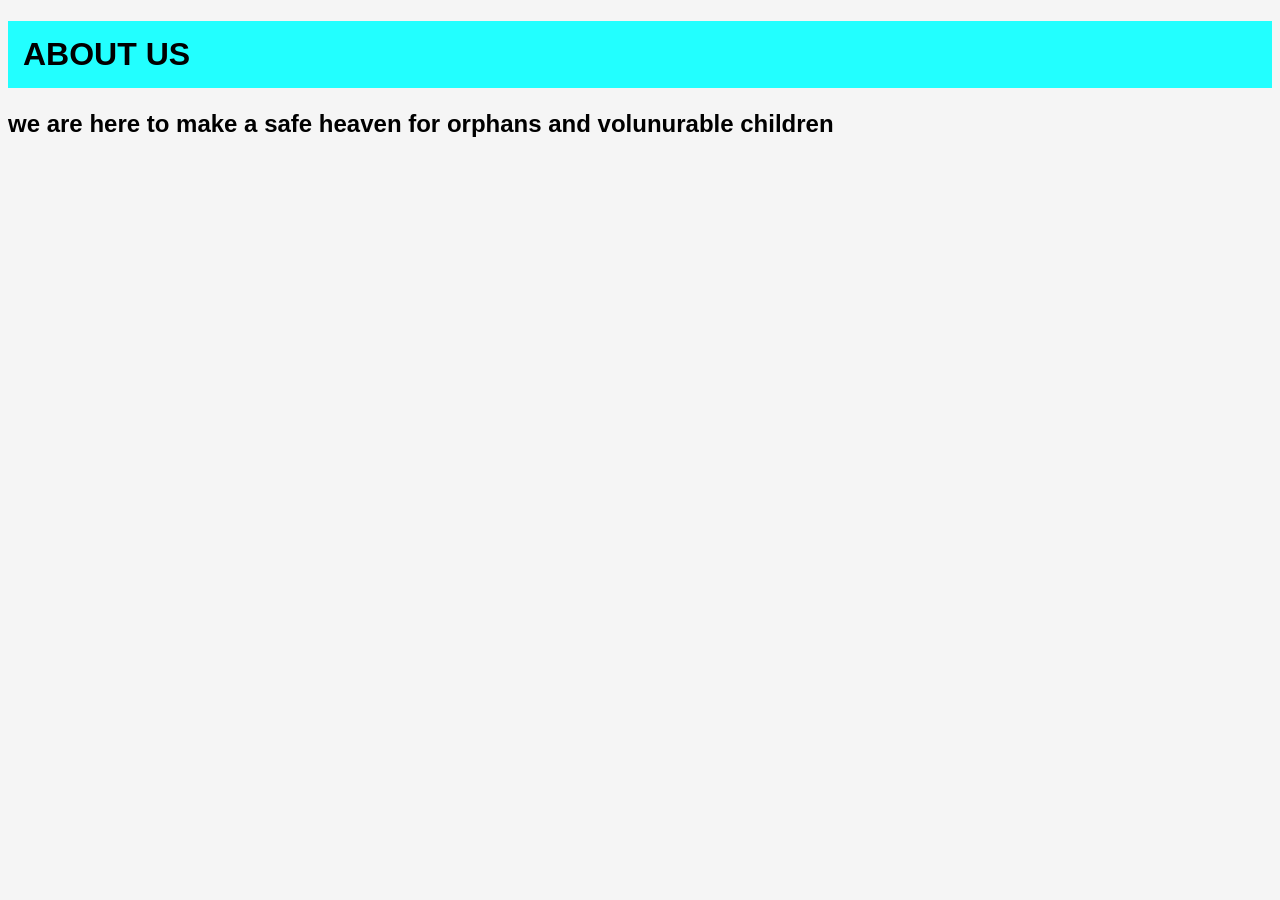
==== about.html @ 44b239a9 "my first commit" ====
<!DOCTYPE html>
<html lang="en">
    <head>
    <meta charset="UTS-8">
    <meta name="viewport" content="width=device-width,initial-scale=1.0">
    <title>About Us-Home Care Uganda</title>
    <link rel="stylesheet" href="css/style.css">
    <head>
     

    <body>
        <h1>ABOUT US</h1>
        <h2>we are here to make a safe heaven for orphans and volunurable children</h2>
         


    </body>






    </head>








    </head>




</html>
---- css/style.css ----
{
margin:0;
padding:0;
box-sizing:border-box;

}

body{
    font: 1em sans-serif;
    background: #f5f5f5;
    .container{
        width: 90%;
        max-width: 1200px;
        margin: auto;
    }
  nav{
    background-color: #0A2E5c;
    display: flex;
    justify-content: space-between;
    align-items: center;
    padding: 10px 6%;
    position: sticky;
    top:0;
    z-index: 1000;
    height: 70px;
  }
  nav h2{
    color: white;
    display: inline;
  }

    nav ul i{
        list-style: none;
        display: flex;
    }
    nav ul li a{
        color: white;
        text-decoration: none;
        font-size: 18px;
        font-weight: bold;
        transition: 0.4s;
    }
    nav ul li a:hover{
        color: #ffd700;
    }
    .hero{
        height: 100vh;
        background-image: url("../images/children.jpg");
        background-size: cover;
        background-position: center;
        background-repeat: no-repeat;

        display: flex;
        justify-content: center;
        align-items: center;

        text-align: center;
    }
    .hero-content{
        background: rgba(0,0,0,0.6);
        padding: 40px;
        border-radius: 10px;
    }
    .hero h1{
        color: white;
        font-size: 60px;
        mergin-bottom: 20px;

    }
     .hero p{
        color: gold;
        font-size: 20px;
        margin-bottom: 20px;
        
     }
     .hero h3{
        color:white;
        font-size: 20px;
        margin-bottom: 30px;
     }
     .btn{
        background: darkblue;
        color:white;
        text-decoration: none;
        padding: 15px 35px;
        border-radius: 8px;
        font-size: 18px;
        

     }

     .btn:hover{
        background:gold;
        color:black;
      
     }
     .about{
        padding-top:100px;
        background: #f8f9fa;
        text-align: center;
     }
     .about h2{
        font-size: 40px;
        color: darkblue;
        mergin-bottom:20px;
     }

     .about p{
        font-size: 20px;
        color:#555;
        line-height:1.8;
     }
     .cards{
        display: flex;
        justify-content: space-between;
        gap: 30px;
        margin-top:5px solid #1E88E5;
     }
     .cards{
        background:#ffffff;
        padding:30px
        border-radius:12px;
        box-shadow:0 8px 20px
         rgba(0,0,0,.15);
         flex:1;
         transition:0.4s;
     }
     .card:hover{
        transform:translateY(-10px);
     }
     .card h3{
        color:darkblue;
        margin-bottom: 15px;
     }
     .program{
        padding:80px 10%;
        background: #eef7ff;
        text-align: center;
     }
     .program h2{
        font-size: 40px;
        color:darkblue
        margin-botton:40px;
     }
     .program-container{
        display: grid;
        grid-template-columns: repeat(auto-fit,minmax(320px,1fr));
           gap: 20px;
     }
     .program-box{
        background: white;
        padding: 30px;
        border-radius:15px;
        box-shadow:0 5px 15px
        rgb(0,0,0,0.15);
         transition:0.4s;
     }
     .program-box:hover{
        transform: scale(1.05);
        background:#0A2E5c;
        color: white;
     }
     .program-box:hover h3{
        color: #0A2E5c;
     }
     .program-box:hover P{
        color: white;
     }




} 
h1{
    background: #2ff;
    padding: 15px;
}
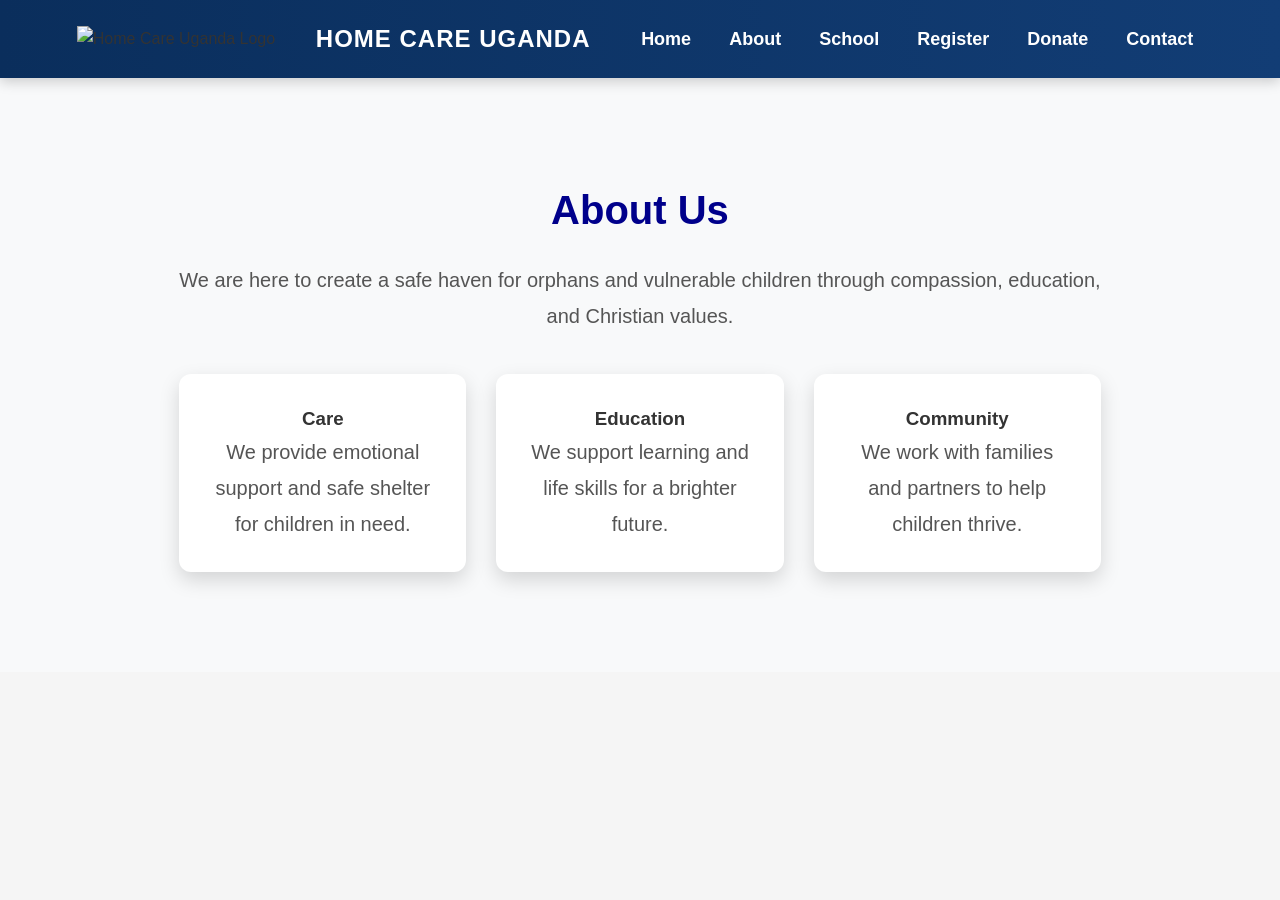
==== commit 2d7d00bd: "applying new styling" ====
--- a/about.html
+++ b/about.html
@@ -1,38 +1,44 @@
 <!DOCTYPE html>
 <html lang="en">
-    <head>
-    <meta charset="UTS-8">
-    <meta name="viewport" content="width=device-width,initial-scale=1.0">
-    <title>About Us-Home Care Uganda</title>
+<head>
+    <meta charset="UTF-8">
+    <meta name="viewport" content="width=device-width, initial-scale=1.0">
+    <title>About Us | Home Care Uganda</title>
     <link rel="stylesheet" href="css/style.css">
-    <head>
-     
+</head>
+<body>
+    <nav>
+        <img src="images/logo.png" alt="Home Care Uganda Logo" class="logo">
+        <h2>HOME CARE UGANDA</h2>
+        <ul>
+            <li><a href="index.html">Home</a></li>
+            <li><a href="about.html">About</a></li>
+            <li><a href="school.html">School</a></li>
+            <li><a href="register.html">Register</a></li>
+            <li><a href="donate.html">Donate</a></li>
+            <li><a href="contact.html">Contact</a></li>
+        </ul>
+    </nav>
 
-    <body>
-        <h1>ABOUT US</h1>
-        <h2>we are here to make a safe heaven for orphans and volunurable children</h2>
-         
-
-
-    </body>
-
-
-
-
-
-
-    </head>
-
-
-
-
-
-
-
-
-    </head>
-
-
-
-
-</html>+    <section class="about">
+        <div class="container">
+            <h2>About Us</h2>
+            <p>We are here to create a safe haven for orphans and vulnerable children through compassion, education, and Christian values.</p>
+            <div class="cards">
+                <div class="card">
+                    <h3>Care</h3>
+                    <p>We provide emotional support and safe shelter for children in need.</p>
+                </div>
+                <div class="card">
+                    <h3>Education</h3>
+                    <p>We support learning and life skills for a brighter future.</p>
+                </div>
+                <div class="card">
+                    <h3>Community</h3>
+                    <p>We work with families and partners to help children thrive.</p>
+                </div>
+            </div>
+        </div>
+    </section>
+</body>
+</html>
--- a/css/style.css
+++ b/css/style.css
@@ -1,177 +1,261 @@
-{
-margin:0;
-padding:0;
-box-sizing:border-box;
-
-}
-
-body{
+* {
+    margin: 0;
+    padding: 0;
+    box-sizing: border-box;
+}
+
+body {
     font: 1em sans-serif;
     background: #f5f5f5;
-    .container{
-        width: 90%;
-        max-width: 1200px;
-        margin: auto;
-    }
-  nav{
-    background-color: #0A2E5c;
+    color: #333;
+    line-height: 1.6;
+}
+
+.container {
+    width: 90%;
+    max-width: 1200px;
+    margin: auto;
+}
+
+nav {
+    background: linear-gradient(90deg, #0A2E5c, #123d75);
     display: flex;
     justify-content: space-between;
     align-items: center;
-    padding: 10px 6%;
+    padding: 12px 6%;
     position: sticky;
-    top:0;
+    top: 0;
     z-index: 1000;
-    height: 70px;
-  }
-  nav h2{
+    height: 78px;
+    box-shadow: 0 4px 12px rgba(0, 0, 0, 0.18);
+}
+
+nav h2 {
     color: white;
     display: inline;
-  }
-
-    nav ul i{
-        list-style: none;
-        display: flex;
-    }
-    nav ul li a{
-        color: white;
-        text-decoration: none;
+    letter-spacing: 1px;
+}
+
+nav ul {
+    list-style: none;
+    display: flex;
+    gap: 18px;
+    flex-wrap: wrap;
+    align-items: center;
+}
+
+nav ul li a {
+    color: white;
+    text-decoration: none;
+    font-size: 18px;
+    font-weight: 700;
+    transition: 0.4s;
+    padding: 8px 10px;
+    border-radius: 6px;
+}
+
+nav ul li a:hover {
+    color: #ffd700;
+    background: rgba(255, 255, 255, 0.08);
+}
+
+.logo {
+    max-height: 50px;
+}
+
+.hero {
+    min-height: calc(100vh - 70px);
+    background-image: url("../images/children.jpg");
+    background-size: cover;
+    background-position: center;
+    background-repeat: no-repeat;
+    display: flex;
+    justify-content: center;
+    align-items: center;
+    text-align: center;
+    padding: 40px 20px;
+}
+
+.hero-content {
+    background: rgba(0,0,0,0.6);
+    padding: 40px;
+    border-radius: 10px;
+}
+
+.hero h1 {
+    color: white;
+    font-size: 60px;
+    margin-bottom: 20px;
+}
+
+.hero p {
+    color: gold;
+    font-size: 20px;
+    margin-bottom: 20px;
+}
+
+.hero h3 {
+    color: white;
+    font-size: 20px;
+    margin-bottom: 30px;
+}
+
+.btn {
+    background: darkblue;
+    color: white;
+    text-decoration: none;
+    padding: 15px 35px;
+    border-radius: 8px;
+    font-size: 18px;
+    display: inline-block;
+    margin: 0 8px 8px 0;
+}
+
+.btn:hover {
+    background: gold;
+    color: black;
+}
+
+.about {
+    padding: 100px 10%;
+    background: #f8f9fa;
+    text-align: center;
+}
+
+.about h2 {
+    font-size: 40px;
+    color: darkblue;
+    margin-bottom: 20px;
+}
+
+.about p {
+    font-size: 20px;
+    color: #555;
+    line-height: 1.8;
+}
+
+.cards {
+    display: flex;
+    justify-content: space-between;
+    gap: 30px;
+    margin-top: 40px;
+    flex-wrap: wrap;
+}
+
+.card {
+    background: #ffffff;
+    padding: 30px;
+    border-radius: 12px;
+    box-shadow: 0 8px 20px rgba(0,0,0,.15);
+    flex: 1 1 260px;
+    transition: 0.4s;
+}
+
+.card:hover {
+    transform: translateY(-10px);
+}
+
+.program {
+    padding: 80px 10%;
+    background: #eef7ff;
+    text-align: center;
+}
+
+.program h2 {
+    font-size: 40px;
+    color: darkblue;
+    margin-bottom: 40px;
+}
+
+.program-container {
+    display: grid;
+    grid-template-columns: repeat(auto-fit, minmax(320px, 1fr));
+    gap: 20px;
+}
+
+.program-box {
+    background: white;
+    padding: 30px;
+    border-radius: 15px;
+    box-shadow: 0 5px 15px rgba(0,0,0,0.15);
+    transition: 0.4s;
+}
+
+.program-box:hover {
+    transform: scale(1.05);
+    background: #0A2E5c;
+    color: white;
+}
+
+.program-box:hover h3,
+.program-box:hover p {
+    color: white;
+}
+
+@media (max-width: 768px) {
+    nav {
+        height: auto;
+        flex-direction: column;
+        gap: 14px;
+        padding: 14px 20px;
+    }
+
+    nav ul {
+        justify-content: center;
+        gap: 12px;
+    }
+
+    nav ul li a {
+        font-size: 15px;
+    }
+
+    .hero {
+        min-height: auto;
+        padding: 60px 16px;
+    }
+
+    .hero-content {
+        padding: 24px;
+        width: 100%;
+    }
+
+    .hero h1 {
+        font-size: 40px;
+    }
+
+    .hero h3,
+    .about p,
+    .program p,
+    .card p {
+        font-size: 16px;
+    }
+
+    .btn {
+        width: 100%;
+        text-align: center;
+    }
+
+    .about,
+    .program {
+        padding: 60px 5%;
+    }
+}
+
+@media (max-width: 480px) {
+    nav h2 {
         font-size: 18px;
-        font-weight: bold;
-        transition: 0.4s;
-    }
-    nav ul li a:hover{
-        color: #ffd700;
-    }
-    .hero{
-        height: 100vh;
-        background-image: url("../images/children.jpg");
-        background-size: cover;
-        background-position: center;
-        background-repeat: no-repeat;
-
-        display: flex;
-        justify-content: center;
-        align-items: center;
-
         text-align: center;
     }
-    .hero-content{
-        background: rgba(0,0,0,0.6);
-        padding: 40px;
-        border-radius: 10px;
-    }
-    .hero h1{
-        color: white;
-        font-size: 60px;
-        mergin-bottom: 20px;
-
-    }
-     .hero p{
-        color: gold;
-        font-size: 20px;
-        margin-bottom: 20px;
-        
-     }
-     .hero h3{
-        color:white;
-        font-size: 20px;
-        margin-bottom: 30px;
-     }
-     .btn{
-        background: darkblue;
-        color:white;
-        text-decoration: none;
-        padding: 15px 35px;
-        border-radius: 8px;
+
+    .hero h1 {
+        font-size: 30px;
+    }
+
+    .hero p {
         font-size: 18px;
-        
-
-     }
-
-     .btn:hover{
-        background:gold;
-        color:black;
-      
-     }
-     .about{
-        padding-top:100px;
-        background: #f8f9fa;
-        text-align: center;
-     }
-     .about h2{
-        font-size: 40px;
-        color: darkblue;
-        mergin-bottom:20px;
-     }
-
-     .about p{
-        font-size: 20px;
-        color:#555;
-        line-height:1.8;
-     }
-     .cards{
-        display: flex;
-        justify-content: space-between;
-        gap: 30px;
-        margin-top:5px solid #1E88E5;
-     }
-     .cards{
-        background:#ffffff;
-        padding:30px
-        border-radius:12px;
-        box-shadow:0 8px 20px
-         rgba(0,0,0,.15);
-         flex:1;
-         transition:0.4s;
-     }
-     .card:hover{
-        transform:translateY(-10px);
-     }
-     .card h3{
-        color:darkblue;
-        margin-bottom: 15px;
-     }
-     .program{
-        padding:80px 10%;
-        background: #eef7ff;
-        text-align: center;
-     }
-     .program h2{
-        font-size: 40px;
-        color:darkblue
-        margin-botton:40px;
-     }
-     .program-container{
-        display: grid;
-        grid-template-columns: repeat(auto-fit,minmax(320px,1fr));
-           gap: 20px;
-     }
-     .program-box{
-        background: white;
-        padding: 30px;
-        border-radius:15px;
-        box-shadow:0 5px 15px
-        rgb(0,0,0,0.15);
-         transition:0.4s;
-     }
-     .program-box:hover{
-        transform: scale(1.05);
-        background:#0A2E5c;
-        color: white;
-     }
-     .program-box:hover h3{
-        color: #0A2E5c;
-     }
-     .program-box:hover P{
-        color: white;
-     }
-
-
-
-
-} 
-h1{
-    background: #2ff;
-    padding: 15px;
-}+    }
+
+    .hero h3 {
+        font-size: 18px;
+    }
+}
